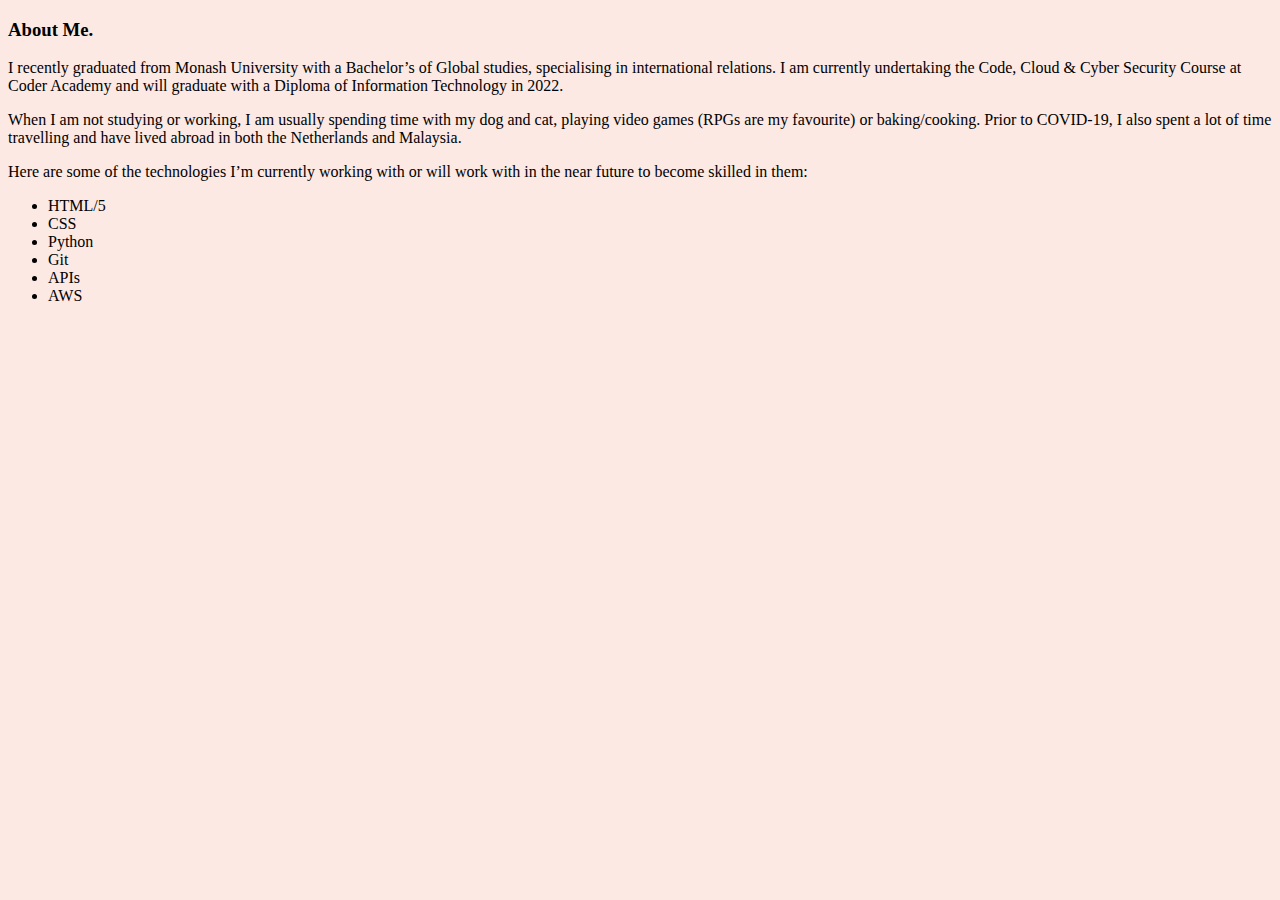
==== about.html @ 444ffc5e "Added text to all files and logo" ====
<!DOCTYPE html>
<html>
    <head>
        <title>Georgie Liefman | About Me</title>
        <link rel="stylesheet" type="text/css" href="styles.css">
        <link rel="icon" href="images/favicon.ico" type="image/x-icon" alt="logo"/>
    </head> 
    <body>
       
        <section>
            <header>
                <h3>About Me.</h3>
            </header>
            <p>I recently graduated from Monash University with a Bachelor’s of Global studies, 
                specialising in international relations. I am currently undertaking the Code, 
                Cloud & Cyber Security Course at Coder Academy and will graduate with a Diploma 
                of Information Technology in 2022.</p>
            <p>When I am not studying or working, I am usually spending time with my dog and cat, 
                playing video games (RPGs are my favourite) or baking/cooking. Prior to COVID-19, 
                I also spent a lot of time travelling and have lived abroad in both the Netherlands 
                and Malaysia.</p>
        </section>
        <section>
            <p>Here are some of the technologies I’m currently working with or will work with in 
                the near future to become skilled in them:</p>
            <uL>
                <li>HTML/5</li>
                <li>CSS</li>
                <li>Python</li>
                <li>Git</li>
                <li>APIs</li>
                <li>AWS</li>
            </uL>
        </section>
        
        
    </body>
</html>
---- styles.css ----
body {
    background-color: #fce9e4;
}

/* colour of font - #1b1f26 */
/* palevioletred - #e4578f, #f5a189 - lightsalmon, #f5a189 lightsalmon */
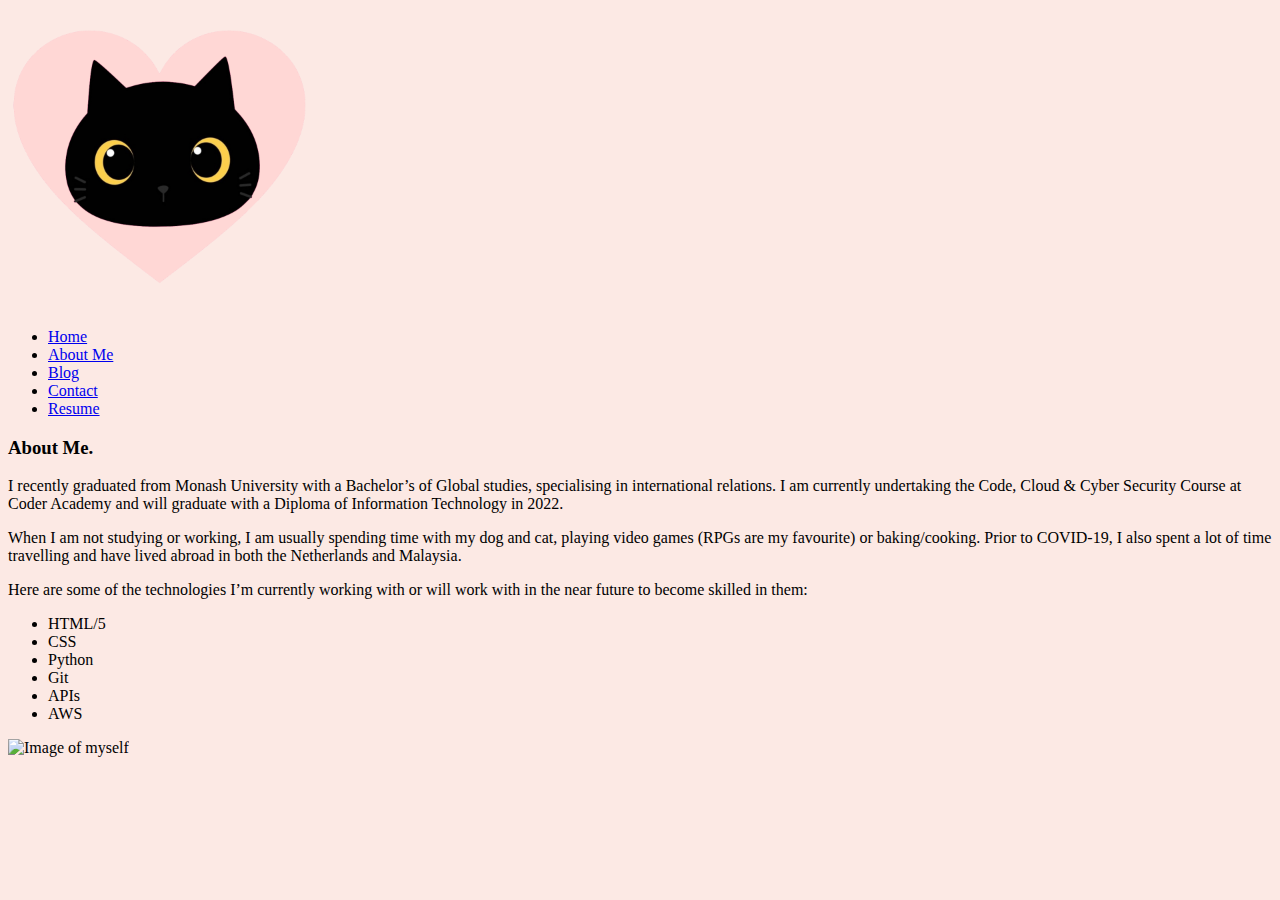
==== commit e2dadc8e: "HTML for navbar" ====
--- a/about.html
+++ b/about.html
@@ -6,7 +6,16 @@
         <link rel="icon" href="images/favicon.ico" type="image/x-icon" alt="logo"/>
     </head> 
     <body>
-       
+        <nav class="navbar">
+            <img src="Images/logo.png" alt="logo" id="logo">
+            <ul class="nav-links" id="navigation">
+                <li class="nav-item"><a href="index.html">Home</a></li>
+                <li class="nav-item"><a href="about.html">About Me</a></li>
+                <li class="nav-item"><a href="blogs.html">Blog</a></li>
+                <li class="nav-item"><a href="contact.html">Contact</a></li>
+                <li class="nav-item"><a href="Resume/Georgie Liefman | Resume.pdf" target="_blank">Resume</a></li>
+            </ul>
+        </nav>
         <section>
             <header>
                 <h3>About Me.</h3>
@@ -32,7 +41,7 @@
                 <li>AWS</li>
             </uL>
         </section>
-        
+        <img src="Images/me.png" alt="Image of myself" id="selfie">
         
     </body>
 </html>--- a/styles.css
+++ b/styles.css
@@ -2,5 +2,19 @@
     background-color: #fce9e4;
 }
 
+
+#logo {
+    height: auto; 
+    width: auto; 
+    max-width: 300px; 
+    max-height: 300px;
+}
+
+#selfie {
+    height: auto; 
+    width: auto; 
+    max-width: 300px; 
+    max-height: 300px;
+}
 /* colour of font - #1b1f26 */
 /* palevioletred - #e4578f, #f5a189 - lightsalmon, #f5a189 lightsalmon */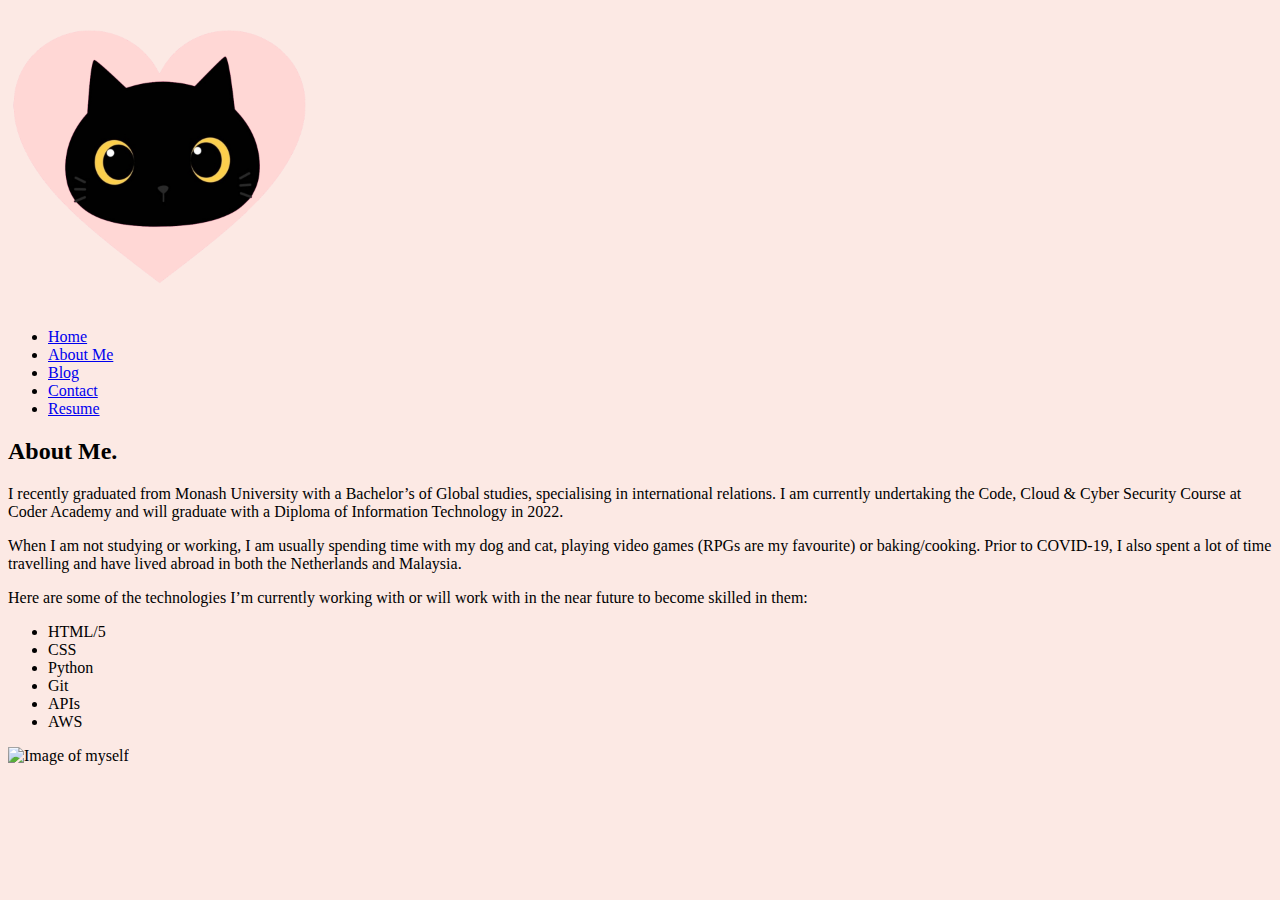
==== commit 54f2c02b: "text for blog posts" ====
--- a/about.html
+++ b/about.html
@@ -18,7 +18,7 @@
         </nav>
         <section>
             <header>
-                <h3>About Me.</h3>
+                <h2>About Me.</h2>
             </header>
             <p>I recently graduated from Monash University with a Bachelor’s of Global studies, 
                 specialising in international relations. I am currently undertaking the Code, 
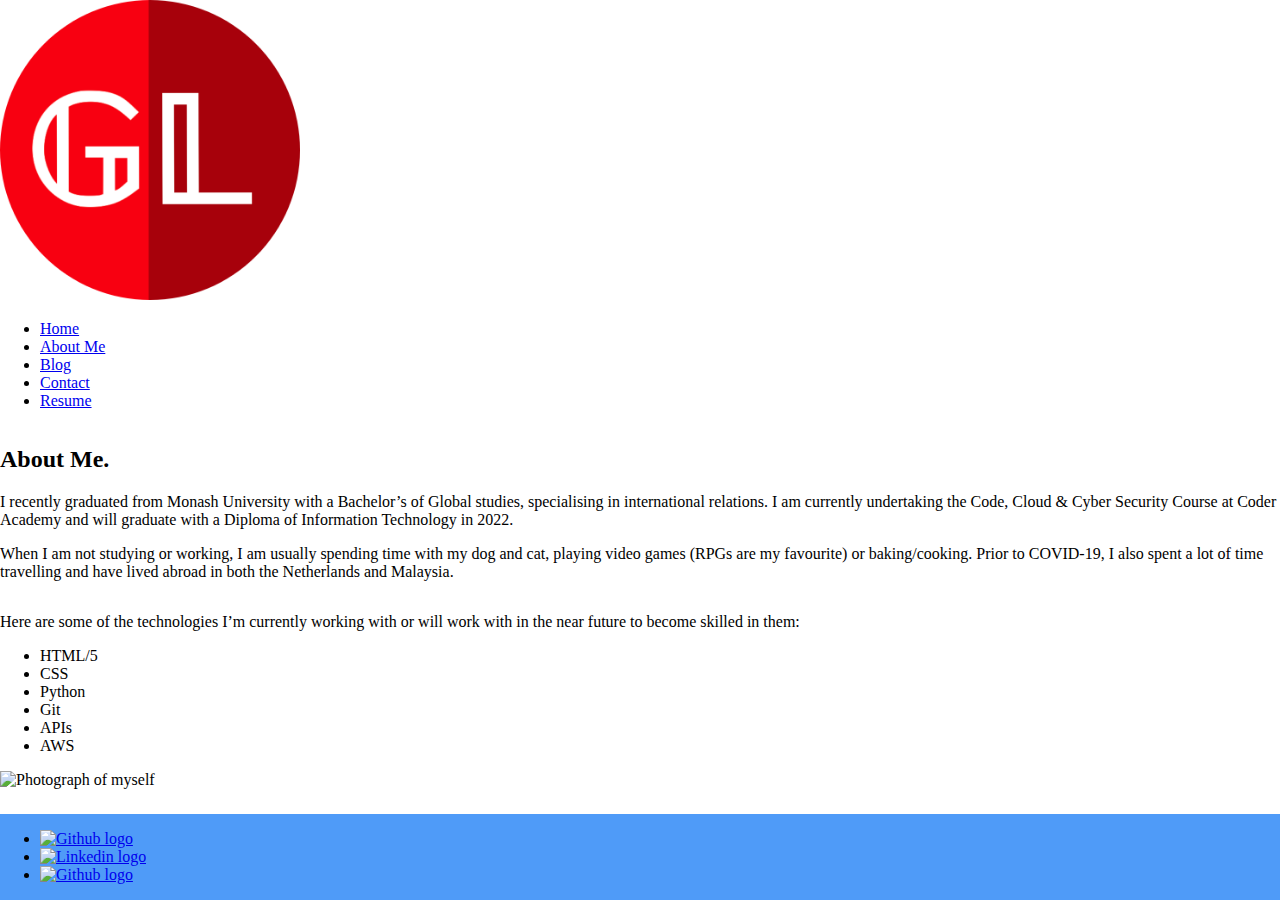
==== commit 690d768b: "hamburger menu progress and images" ====
--- a/about.html
+++ b/about.html
@@ -1,11 +1,12 @@
 <!DOCTYPE html>
-<html>
+<html lang="en">
     <head>
         <title>Georgie Liefman | About Me</title>
         <link rel="stylesheet" type="text/css" href="styles.css">
         <link rel="icon" href="images/favicon.ico" type="image/x-icon" alt="logo"/>
     </head> 
     <body>
+        <!-- Navigation bar -->
         <nav class="navbar">
             <img src="Images/logo.png" alt="logo" id="logo">
             <ul class="nav-links" id="navigation">
@@ -16,6 +17,7 @@
                 <li class="nav-item"><a href="Resume/Georgie Liefman | Resume.pdf" target="_blank">Resume</a></li>
             </ul>
         </nav>
+        <!-- Section discussing my study history and interests -->
         <section>
             <header>
                 <h2>About Me.</h2>
@@ -29,6 +31,7 @@
                 I also spent a lot of time travelling and have lived abroad in both the Netherlands 
                 and Malaysia.</p>
         </section>
+        <!-- Section discussing technologies I work with/will work with -->
         <section>
             <p>Here are some of the technologies I’m currently working with or will work with in 
                 the near future to become skilled in them:</p>
@@ -41,7 +44,25 @@
                 <li>AWS</li>
             </uL>
         </section>
-        <img src="Images/me.png" alt="Image of myself" id="selfie">
-        
+        <img src="Images/me.png" alt="Photograph of myself" id="selfie">
+        <!-- Footer containing soical media links -->
+        <footer>
+            <ul class="footer_social">
+                <li>
+                    <a target="_blank" href="https://github.com/GeorgieLiefman">
+                        <img src="Images/github_footer.png" alt="Github logo">
+                    </a>
+                </li>
+                <li>
+                    <a target="_blank" href="https://www.linkedin.com/in/georgie-liefman-459260213/">
+                        <img src="Images/linkedin_footer.png" alt="Linkedin logo">
+                    </a>
+                </li>
+                <li>
+                    <a target="_blank" href="mailto: gkb.liefman@gmail.com">
+                        <img src="Images/gmail_footer.png" alt="Github logo">
+                    </a>
+                </li>
+        </footer>
     </body>
 </html>--- a/styles.css
+++ b/styles.css
@@ -1,8 +1,69 @@
+html, body {
+        margin: 0;
+        padding: 0;
+  }
+
 body {
-    background-color: #fce9e4;
+    background-color: #white;
+    min-height: 100vh;
+    min-width: 100vw;
+    display: flex;
+    flex-direction: column;
 }
 
+footer {
+    background-color: #4f9bf8;
+    position: fixed;
+    bottom: 0px;
+    width: 100%;
+    display: flex;
+    flex-direction: column;
+    justify-content: center;
+    margin-top: auto;
+    margin-bottom: auto;
+}
 
+#copyright_info{
+    border:1px solid black;
+    text-align: center;
+}
+
+#sitemap {
+    border:1px solid black;
+    text-align: center;
+}
+
+#footer-images {
+    border:1px solid black;
+    display: inline;
+}
+
+#footer-images ul {
+    padding: 0;
+    display: inline;
+  }
+  
+#footer-images li {
+    list-style: none;
+    margin: 0 10px;
+    display: inline;
+  }
+
+  #footer-images img {
+    display: inline;
+    margin-left: auto;
+    margin-right: auto;
+    max-width: 40px;
+  }
+
+  #footer-images a {
+    display: flex;
+    flex-direction: row;
+    display: inline-block;
+    margin-left: auto;
+    margin-right: auto;
+  }
+  
 #logo {
     height: auto; 
     width: auto; 
@@ -11,10 +72,8 @@
 }
 
 #selfie {
-    height: auto; 
-    width: auto; 
-    max-width: 300px; 
-    max-height: 300px;
+        width: 100%;
+        height: auto;
 }
 /* colour of font - #1b1f26 */
 /* palevioletred - #e4578f, #f5a189 - lightsalmon, #f5a189 lightsalmon */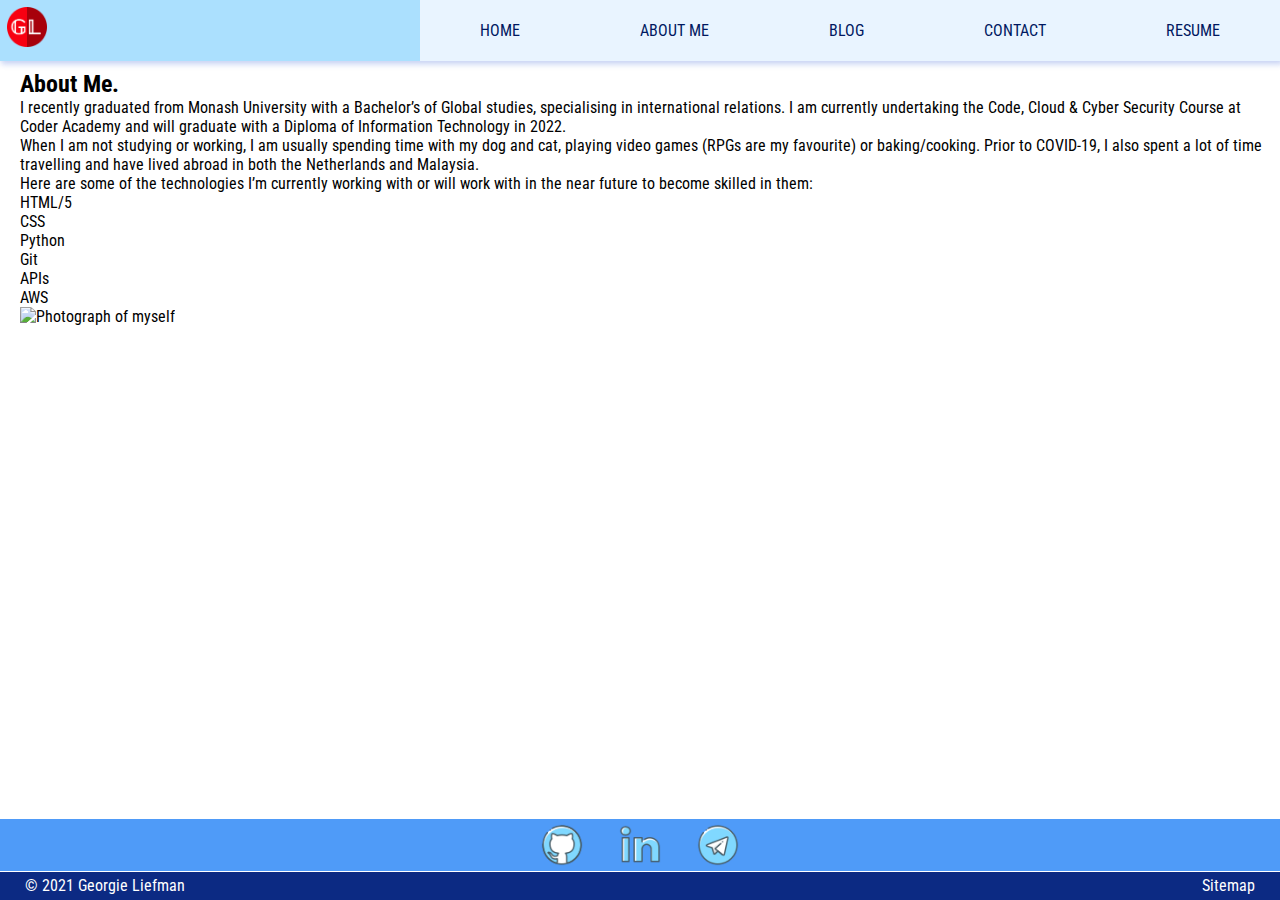
==== commit 1ed3b2f2: "adding updated footer to pages" ====
--- a/about.html
+++ b/about.html
@@ -4,65 +4,66 @@
         <title>Georgie Liefman | About Me</title>
         <link rel="stylesheet" type="text/css" href="styles.css">
         <link rel="icon" href="images/favicon.ico" type="image/x-icon" alt="logo"/>
+        <style>
+            @import url('https://fonts.googleapis.com/css2?family=Roboto+Condensed:wght@400;700&display=swap');
+        </style>
     </head> 
     <body>
         <!-- Navigation bar -->
-        <nav class="navbar">
-            <img src="Images/logo.png" alt="logo" id="logo">
-            <ul class="nav-links" id="navigation">
-                <li class="nav-item"><a href="index.html">Home</a></li>
-                <li class="nav-item"><a href="about.html">About Me</a></li>
-                <li class="nav-item"><a href="blogs.html">Blog</a></li>
-                <li class="nav-item"><a href="contact.html">Contact</a></li>
-                <li class="nav-item"><a href="Resume/Georgie Liefman | Resume.pdf" target="_blank">Resume</a></li>
+        <nav class="top_bar">
+            <a href="index.html" class="logo">
+                <img src="Images/logo.png" alt="logo">
+            </a>
+            <input class="button" type="checkbox" id="button" />
+            <label class="display" for="button"><span class="navigation"></span></label>
+            <ul class="links">
+            <li class="nav-item"><a href="index.html">HOME</a></li>
+                <li class="nav-item"><a href="about.html">ABOUT ME</a></li>
+                <li class="nav-item"><a href="blogs.html">BLOG</a></li>
+                <li class="nav-item"><a href="contact.html">CONTACT</a></li>
+                <li class="nav-item"><a href="Resume/Georgie Liefman | Resume.pdf" target="_blank">RESUME</a></li>
             </ul>
         </nav>
-        <!-- Section discussing my study history and interests -->
-        <section>
-            <header>
-                <h2>About Me.</h2>
-            </header>
-            <p>I recently graduated from Monash University with a Bachelor’s of Global studies, 
-                specialising in international relations. I am currently undertaking the Code, 
-                Cloud & Cyber Security Course at Coder Academy and will graduate with a Diploma 
-                of Information Technology in 2022.</p>
-            <p>When I am not studying or working, I am usually spending time with my dog and cat, 
-                playing video games (RPGs are my favourite) or baking/cooking. Prior to COVID-19, 
-                I also spent a lot of time travelling and have lived abroad in both the Netherlands 
-                and Malaysia.</p>
-        </section>
-        <!-- Section discussing technologies I work with/will work with -->
-        <section>
-            <p>Here are some of the technologies I’m currently working with or will work with in 
-                the near future to become skilled in them:</p>
-            <uL>
-                <li>HTML/5</li>
-                <li>CSS</li>
-                <li>Python</li>
-                <li>Git</li>
-                <li>APIs</li>
-                <li>AWS</li>
-            </uL>
-        </section>
-        <img src="Images/me.png" alt="Photograph of myself" id="selfie">
-        <!-- Footer containing soical media links -->
+        <div class ="page_contents">
+            <!-- Section discussing my study history and interests -->
+            <section>
+                <header>
+                    <h2>About Me.</h2>
+                </header>
+                <p>I recently graduated from Monash University with a Bachelor’s of Global studies, specialising in international relations. I am currently undertaking the Code, Cloud & Cyber Security Course at Coder Academy and will graduate with a Diploma of Information Technology in 2022.</p>
+                <p>When I am not studying or working, I am usually spending time with my dog and cat, playing video games (RPGs are my favourite) or baking/cooking. Prior to COVID-19, I also spent a lot of time travelling and have lived abroad in both the Netherlands and Malaysia.</p>
+            </section>
+            <!-- Section discussing technologies I work with/will work with -->
+            <section>
+                <p>Here are some of the technologies I’m currently working with or will work with in the near future to become skilled in them:</p>
+                <uL>
+                    <li>HTML/5</li>
+                    <li>CSS</li>
+                    <li>Python</li>
+                    <li>Git</li>
+                    <li>APIs</li>
+                    <li>AWS</li>
+                </uL>
+            </section>
+            <img src="Images/me.png" alt="Photograph of myself" id="selfie">
+        </div>
+        <!-- Page footer -->
         <footer>
-            <ul class="footer_social">
-                <li>
-                    <a target="_blank" href="https://github.com/GeorgieLiefman">
-                        <img src="Images/github_footer.png" alt="Github logo">
-                    </a>
-                </li>
-                <li>
-                    <a target="_blank" href="https://www.linkedin.com/in/georgie-liefman-459260213/">
-                        <img src="Images/linkedin_footer.png" alt="Linkedin logo">
-                    </a>
-                </li>
-                <li>
-                    <a target="_blank" href="mailto: gkb.liefman@gmail.com">
-                        <img src="Images/gmail_footer.png" alt="Github logo">
-                    </a>
-                </li>
+            <!-- Social media footer section -->
+            <section class="sm_icons">
+                <ul class="sm_list">
+                    <li><a target="_blank" href="https://github.com/GeorgieLiefman"><img src="Images/social_media_logos/github_footer.png" alt="Github logo"></a></li>
+                    <li><a target="_blank" href="https://www.linkedin.com/in/georgie-liefman-459260213/"><img src="Images/social_media_logos/linkedin_footer.png" alt="Linkedin logo"></a></li>
+                    <li><a target="_blank" href="mailto: gkb.liefman@gmail.com"></a><img src="Images/social_media_logos/mail_footer.png" alt="Mail logo"></a></li>
+                </ul>
+            </section>
+            <!-- Copyright and sitemap footer section -->
+            <section class="copy_map_info">
+                <ul class="copy_map_info_list">
+                    <li>&copy; 2021 Georgie Liefman</li>
+                    <li><a href="#" target="_blank">Sitemap</a></li>
+                </ul>
+            </section>
         </footer>
     </body>
 </html>--- a/styles.css
+++ b/styles.css
@@ -1,14 +1,167 @@
 html, body {
-        margin: 0;
-        padding: 0;
+    margin: 0;
+    padding: 0;
   }
 
 body {
-    background-color: #white;
+    margin: 0;
+    font-family: 'Roboto Condensed', sans-serif;
+    background-color: white;
     min-height: 100vh;
     min-width: 100vw;
     display: flex;
     flex-direction: column;
+}
+ 
+  /* Top navigation bar with links to other pages and logo styling */
+  
+.top_bar { 
+    background-color: #abe0fe;
+    box-shadow: 2px 2px 6px 1px rgba(18, 65, 206, 0.247);
+    position: fixed;
+    width: 100%;
+    height: auto;
+    font-family: 'Roboto Condensed', sans-serif; 
+}
+  
+.top_bar ul {
+    margin: 0;
+    padding: 0;
+    list-style: none;
+    overflow: hidden;
+    background-color:rgb(233, 244, 255);
+}
+  
+.top_bar li a {
+    display: block;
+    padding: 15px 15px;
+    border-right: 6px hidden #1242ce;
+    text-decoration: none;
+    color: #001861;
+}
+  
+.top_bar li a:hover,
+.top_bar .button:hover {
+    font-size: 20px;
+    color: #1242ce;
+    font-weight: bold;
+}
+  
+.top_bar .logo img{
+    max-height: 40px;
+    max-width: 40px;
+    padding: 7px 7px;
+}
+  
+/* Transition to open drop-down menu */
+  
+.top_bar .links {
+    clear: both;
+    max-height: 0px;
+    transition: max-height .4s linear;
+}
+  
+  /* Drop-down menu display */
+  
+.top_bar .display {
+    cursor: pointer;
+    display: inline-block;
+    float: right;
+    padding: 30px 19px;
+    position: relative;
+  }
+  
+.top_bar .display .navigation {
+    background: #f80011;
+    display: block;
+    height: 1.5px;
+    position: relative;
+    transition: .15s linear;
+    width: 22px;
+}
+  
+.top_bar .display .navigation:before,
+.top_bar .display .navigation:after {
+    background: #f80011;
+    content: '';
+    display: block;
+    height: 100%;
+    position: absolute;
+    transition:  .15s linear;
+    width: 100%;
+}
+
+.top_bar .display .navigation:before {
+    top: 6px;
+}
+
+.top_bar .display .navigation:after {
+    top: -6px;
+}
+
+/* Button to control drop-down menu */
+
+.top_bar .button {
+    display: none;
+}
+
+.top_bar .button:checked ~ .links {
+    max-height: 600px;
+}
+
+.top_bar .button:checked ~ .display .navigation {
+    background: transparent;
+}
+
+.top_bar .button:checked ~ .display .navigation:before {
+    transform: rotate(-45deg);
+}
+
+.top_bar .button:checked ~ .display .navigation:after {
+    transform: rotate(45deg);
+}
+
+.top_bar .button:checked ~ .display:not(.steps) .navigation:before,
+.top_bar .button:checked ~ .display:not(.steps) .navigation:after {
+    top: 1px;
+}
+
+/* Navigation bar display for medium devices (landscape tablets, 768px and up) */
+
+@media only screen and (min-width: 768px) {
+    .top_bar li {
+        float: left;
+    }
+    .top_bar li a {
+        padding: 21px 40px;
+    }
+    .top_bar .links {
+        clear: none;
+        float: right;
+        max-height: none;
+    }
+    .top_bar .display {
+        display: none;
+    }
+}
+
+/* Navigation bar display for large devices (laptops/desktops, 992px and up) */
+
+@media only screen and (min-width: 992px) {
+    .top_bar li {
+        float: left;
+    }
+    .top_bar li a {
+        padding: 21px 60px;
+    }
+    .top_bar .links {
+        clear: none;
+        float: right;
+        max-height: none;
+    }
+    .top_bar .display {
+        display: none;
+    }
 }
 
 footer {
@@ -23,46 +176,115 @@
     margin-bottom: auto;
 }
 
-#copyright_info{
-    border:1px solid black;
-    text-align: center;
-}
-
-#sitemap {
-    border:1px solid black;
-    text-align: center;
-}
-
-#footer-images {
-    border:1px solid black;
-    display: inline;
-}
-
-#footer-images ul {
+/* General display for footer */
+* {
+    
+    margin: 0;
     padding: 0;
-    display: inline;
-  }
-  
-#footer-images li {
+  }
+
+ul {
     list-style: none;
-    margin: 0 10px;
-    display: inline;
-  }
-
-  #footer-images img {
-    display: inline;
-    margin-left: auto;
-    margin-right: auto;
-    max-width: 40px;
-  }
-
-  #footer-images a {
-    display: flex;
-    flex-direction: row;
-    display: inline-block;
-    margin-left: auto;
-    margin-right: auto;
-  }
+    padding-left: 0;
+  }
+
+footer {
+    background-color: #4f9bf8;
+    color: #ffffff;
+    font-size: 11pt;
+    line-height: 0;
+  }
+
+footer a {
+    text-decoration: none;
+    color: #ffffff;
+  }
+
+a:hover {
+    color: #f80011;
+  }
+  
+  /* Command makes footer stick to bottom of the page and margins for page content*/
+  
+.page_contents {
+    flex: 1;
+    margin-top: 70px;
+    margin-left: 20px;
+  }
+
+  /* Display for section containing icons and links to social media */
+
+  sm_icons {
+    padding: 0px 20px;
+  }
+
+.sm_list {
+    display: flex;
+    justify-content: center;
+    border-bottom: 1px #ffffff ridge; 
+  }
+
+.sm_list li {
+    margin: 5px;
+    padding: 0px 3px;
+  }
+
+.sm_list img {
+    max-width: 33px;
+    max-height: 33px;
+  }
+
+  /* Display for section containing copyright info and link to sitemap */
+
+.copy_map_info {
+    padding: 14px 25px;
+    background-color: #0c2a83;
+  }
+
+.copy_map_info_list {
+    width: 100%;
+    display: flex;
+    flex-wrap: wrap;
+    justify-content: space-between;
+  }
+
+.copy_map_info_list li {
+    margin: 0px 0px;
+    white-space: normal;
+  }
+ 
+/* Footer bar display for medium devices (landscape tablets, 768px and up) */
+
+@media only screen and (min-width: 768px) {
+    footer {
+        font-size: 12pt;
+      }
+
+      .sm_list img {
+        max-width: 35px;
+        max-height: 35px;
+      }
+    
+      .sm_list li {
+        padding: 0px 10px;
+      }
+}
+
+/* Footer bar display for large devices (laptops/desktops, 992px and up) */
+
+@media only screen and (min-width: 992px) {
+    footer {
+        font-size: 12pt;
+      }      
+    
+    .sm_list img {
+        max-width: 42px;
+        max-height: 42px;
+    }
+
+    .sm_list li {
+        padding: 0px 13px;
+    }
   
 #logo {
     height: auto; 
@@ -70,10 +292,3 @@
     max-width: 300px; 
     max-height: 300px;
 }
-
-#selfie {
-        width: 100%;
-        height: auto;
-}
-/* colour of font - #1b1f26 */
-/* palevioletred - #e4578f, #f5a189 - lightsalmon, #f5a189 lightsalmon */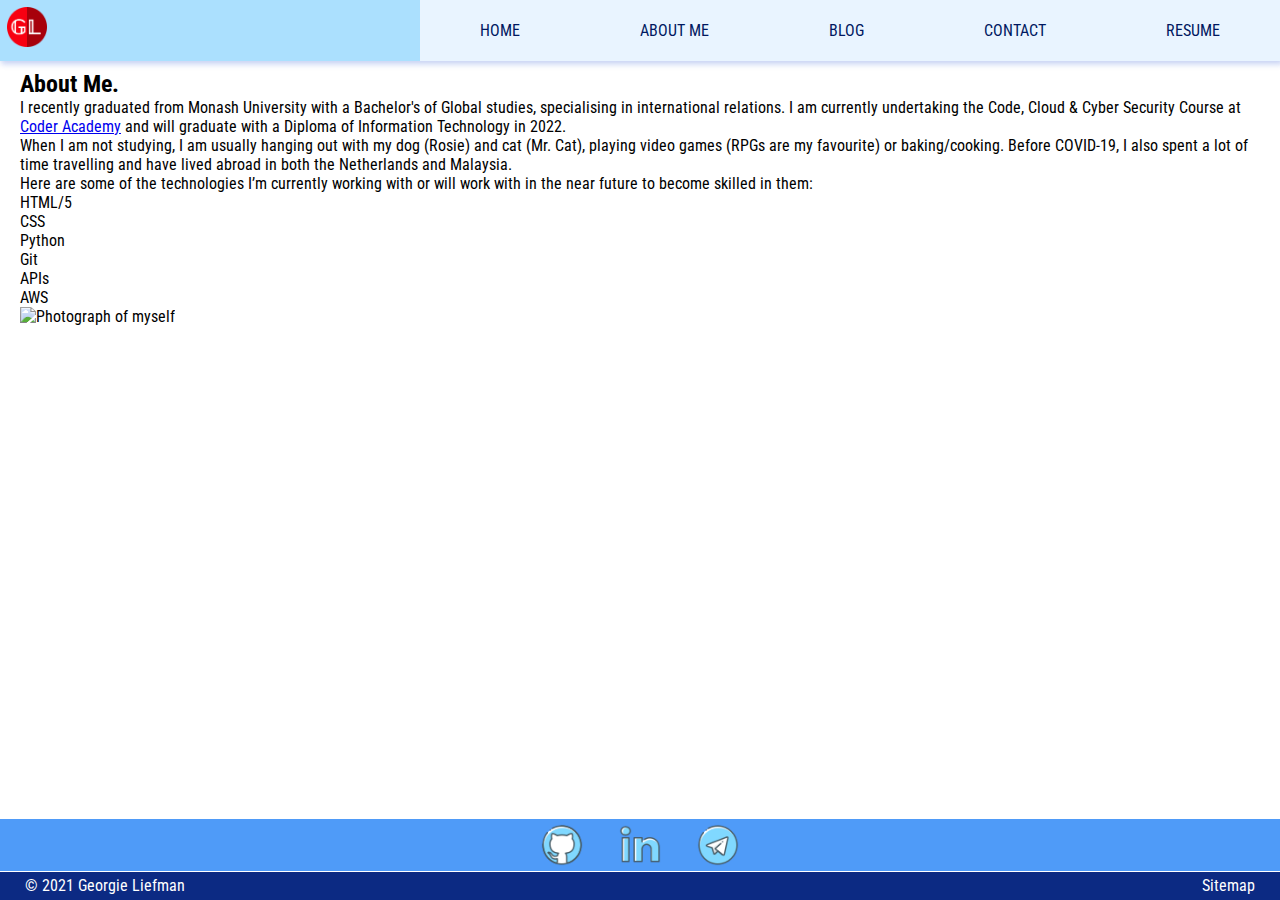
==== commit 2a52a38e: "xml sitemap" ====
--- a/about.html
+++ b/about.html
@@ -2,7 +2,8 @@
 <html lang="en">
     <head>
         <title>Georgie Liefman | About Me</title>
-        <link rel="stylesheet" type="text/css" href="styles.css">
+        <meta name="viewport" content="width=device-width, initial-scale=1.0">
+        <link rel="stylesheet" type="text/css" href="about.css">
         <link rel="icon" href="images/favicon.ico" type="image/x-icon" alt="logo"/>
         <style>
             @import url('https://fonts.googleapis.com/css2?family=Roboto+Condensed:wght@400;700&display=swap');
@@ -12,7 +13,7 @@
         <!-- Navigation bar -->
         <nav class="top_bar">
             <a href="index.html" class="logo">
-                <img src="Images/logo.png" alt="logo">
+                <img src="Images/logo.png" alt="My slogo">
             </a>
             <input class="button" type="checkbox" id="button" />
             <label class="display" for="button"><span class="navigation"></span></label>
@@ -26,26 +27,30 @@
         </nav>
         <div class ="page_contents">
             <!-- Section discussing my study history and interests -->
-            <section>
-                <header>
-                    <h2>About Me.</h2>
-                </header>
-                <p>I recently graduated from Monash University with a Bachelor’s of Global studies, specialising in international relations. I am currently undertaking the Code, Cloud & Cyber Security Course at Coder Academy and will graduate with a Diploma of Information Technology in 2022.</p>
-                <p>When I am not studying or working, I am usually spending time with my dog and cat, playing video games (RPGs are my favourite) or baking/cooking. Prior to COVID-19, I also spent a lot of time travelling and have lived abroad in both the Netherlands and Malaysia.</p>
-            </section>
-            <!-- Section discussing technologies I work with/will work with -->
-            <section>
-                <p>Here are some of the technologies I’m currently working with or will work with in the near future to become skilled in them:</p>
-                <uL>
-                    <li>HTML/5</li>
-                    <li>CSS</li>
-                    <li>Python</li>
-                    <li>Git</li>
-                    <li>APIs</li>
-                    <li>AWS</li>
-                </uL>
-            </section>
-            <img src="Images/me.png" alt="Photograph of myself" id="selfie">
+            <div class="text_and_list">
+                <section class="text">
+                    <header>
+                        <h2>About Me.</h2>
+                    </header>
+                    <p>I recently graduated from Monash University with a Bachelor's of Global studies, specialising in international relations. I am currently undertaking the Code, Cloud & Cyber Security Course at <a href="https://coderacademy.edu.au/coding-courses/cyber-security-course" id=coder_academy target="blank">Coder Academy</a> and will graduate with a Diploma of Information Technology in 2022.</p>
+                    <p>When I am not studying, I am usually hanging out with my dog (Rosie) and cat (Mr. Cat), playing video games (RPGs are my favourite) or baking/cooking. Before COVID-19, I also spent a lot of time travelling and have lived abroad in both the Netherlands and Malaysia.</p>
+                </section>
+                <!-- Section discussing technologies I work with/will work with -->
+                <section class="skills_overview">
+                    <p>Here are some of the technologies I’m currently working with or will work with in the near future to become skilled in them:</p>
+                    <ul>
+                        <li>HTML/5</li>
+                        <li>CSS</li>
+                        <li>Python</li>
+                        <li>Git</li>
+                        <li>APIs</li>
+                        <li>AWS</li>
+                    </ul>
+                </section>
+            </div>
+            <div class="image">
+                <img src="Images/me.png" alt="Photograph of myself">
+            </div>
         </div>
         <!-- Page footer -->
         <footer>
@@ -54,14 +59,14 @@
                 <ul class="sm_list">
                     <li><a target="_blank" href="https://github.com/GeorgieLiefman"><img src="Images/social_media_logos/github_footer.png" alt="Github logo"></a></li>
                     <li><a target="_blank" href="https://www.linkedin.com/in/georgie-liefman-459260213/"><img src="Images/social_media_logos/linkedin_footer.png" alt="Linkedin logo"></a></li>
-                    <li><a target="_blank" href="mailto: gkb.liefman@gmail.com"></a><img src="Images/social_media_logos/mail_footer.png" alt="Mail logo"></a></li>
+                    <li><a target="_blank" href="mailto:gkb.liefman@gmail.com"><img src="Images/social_media_logos/mail_footer.png" alt="Mail logo"></a></li>
                 </ul>
             </section>
             <!-- Copyright and sitemap footer section -->
             <section class="copy_map_info">
                 <ul class="copy_map_info_list">
                     <li>&copy; 2021 Georgie Liefman</li>
-                    <li><a href="#" target="_blank">Sitemap</a></li>
+                    <li><a href="sitemap.xml" target="_blank">Sitemap</a></li>
                 </ul>
             </section>
         </footer>
--- a/about.css
+++ b/about.css
@@ -0,0 +1,288 @@
+html, body {
+    margin: 0;
+    padding: 0;
+  }
+
+body {
+    margin: 0;
+    font-family: 'Roboto Condensed', sans-serif;
+    background-color: white;
+    min-height: 100vh;
+    min-width: 100vw;
+    display: flex;
+    flex-direction: column;
+}
+ 
+  /* Top navigation bar with links to other pages and logo styling */
+  
+.top_bar { 
+    background-color: #abe0fe;
+    box-shadow: 2px 2px 6px 1px rgba(18, 65, 206, 0.247);
+    position: fixed;
+    width: 100%;
+    height: auto;
+    font-family: 'Roboto Condensed', sans-serif; 
+}
+  
+.top_bar ul {
+    margin: 0;
+    padding: 0;
+    list-style: none;
+    overflow: hidden;
+    background-color:rgb(233, 244, 255);
+}
+  
+.top_bar li a {
+    display: block;
+    padding: 15px 15px;
+    border-right: 6px hidden #1242ce;
+    text-decoration: none;
+    color: #001861;
+}
+  
+.top_bar li a:hover,
+.top_bar .button:hover {
+    font-size: 20px;
+    color: #1242ce;
+    font-weight: bold;
+}
+  
+.top_bar .logo img{
+    max-height: 40px;
+    max-width: 40px;
+    padding: 7px 7px;
+}
+  
+/* Transition to open drop-down menu */
+  
+.top_bar .links {
+    clear: both;
+    max-height: 0px;
+    transition: max-height .4s linear;
+}
+  
+  /* Drop-down menu display */
+  
+.top_bar .display {
+    cursor: pointer;
+    display: inline-block;
+    float: right;
+    padding: 30px 19px;
+    position: relative;
+  }
+  
+.top_bar .display .navigation {
+    background: #f80011;
+    display: block;
+    height: 1.5px;
+    position: relative;
+    transition: .15s linear;
+    width: 22px;
+}
+  
+.top_bar .display .navigation:before,
+.top_bar .display .navigation:after {
+    background: #f80011;
+    content: '';
+    display: block;
+    height: 100%;
+    position: absolute;
+    transition:  .15s linear;
+    width: 100%;
+}
+
+.top_bar .display .navigation:before {
+    top: 6px;
+}
+
+.top_bar .display .navigation:after {
+    top: -6px;
+}
+
+/* Button to control drop-down menu */
+
+.top_bar .button {
+    display: none;
+}
+
+.top_bar .button:checked ~ .links {
+    max-height: 600px;
+}
+
+.top_bar .button:checked ~ .display .navigation {
+    background: transparent;
+}
+
+.top_bar .button:checked ~ .display .navigation:before {
+    transform: rotate(-45deg);
+}
+
+.top_bar .button:checked ~ .display .navigation:after {
+    transform: rotate(45deg);
+}
+
+.top_bar .button:checked ~ .display:not(.steps) .navigation:before,
+.top_bar .button:checked ~ .display:not(.steps) .navigation:after {
+    top: 1px;
+}
+
+/* Navigation bar display for medium devices (landscape tablets, 768px and up) */
+
+@media only screen and (min-width: 768px) {
+    .top_bar li {
+        float: left;
+    }
+    .top_bar li a {
+        padding: 21px 40px;
+    }
+    .top_bar .links {
+        clear: none;
+        float: right;
+        max-height: none;
+    }
+    .top_bar .display {
+        display: none;
+    }
+}
+
+/* Navigation bar display for large devices (laptops/desktops, 992px and up) */
+
+@media only screen and (min-width: 992px) {
+    .top_bar li {
+        float: left;
+    }
+    .top_bar li a {
+        padding: 21px 60px;
+    }
+    .top_bar .links {
+        clear: none;
+        float: right;
+        max-height: none;
+    }
+    .top_bar .display {
+        display: none;
+    }
+}
+
+footer {
+    background-color: #4f9bf8;
+    position: fixed;
+    bottom: 0px;
+    width: 100%;
+    display: flex;
+    flex-direction: column;
+    justify-content: center;
+    margin-top: auto;
+    margin-bottom: auto;
+}
+
+/* General display for footer */
+* {
+    
+    margin: 0;
+    padding: 0;
+  }
+
+ul {
+    list-style: none;
+    padding-left: 0;
+  }
+
+footer {
+    background-color: #4f9bf8;
+    color: #ffffff;
+    font-size: 11pt;
+    line-height: 0;
+  }
+
+footer a {
+    text-decoration: none;
+    color: #ffffff;
+  }
+
+a:hover {
+    color: #f80011;
+  }
+  
+  /* Command makes footer stick to bottom of the page and margins for page content*/
+  
+.page_contents {
+    flex: 1;
+    margin-top: 70px;
+    margin-left: 20px;
+  }
+
+  /* Display for section containing icons and links to social media */
+
+  sm_icons {
+    padding: 0px 20px;
+  }
+
+.sm_list {
+    display: flex;
+    justify-content: center;
+    border-bottom: 1px #ffffff ridge; 
+  }
+
+.sm_list li {
+    margin: 5px;
+    padding: 0px 3px;
+  }
+
+.sm_list img {
+    max-width: 33px;
+    max-height: 33px;
+  }
+
+  /* Display for section containing copyright info and link to sitemap */
+
+.copy_map_info {
+    padding: 14px 25px;
+    background-color: #0c2a83;
+  }
+
+.copy_map_info_list {
+    width: 100%;
+    display: flex;
+    flex-wrap: wrap;
+    justify-content: space-between;
+  }
+
+.copy_map_info_list li {
+    margin: 0px 0px;
+    white-space: normal;
+  }
+ 
+/* Footer bar display for medium devices (landscape tablets, 768px and up) */
+
+@media only screen and (min-width: 768px) {
+    footer {
+        font-size: 12pt;
+      }
+
+      .sm_list img {
+        max-width: 35px;
+        max-height: 35px;
+      }
+    
+      .sm_list li {
+        padding: 0px 10px;
+      }
+}
+
+/* Footer bar display for large devices (laptops/desktops, 992px and up) */
+
+@media only screen and (min-width: 992px) {
+    footer {
+        font-size: 12pt;
+      }      
+    
+    .sm_list img {
+        max-width: 42px;
+        max-height: 42px;
+    }
+
+    .sm_list li {
+        padding: 0px 13px;
+    }
+  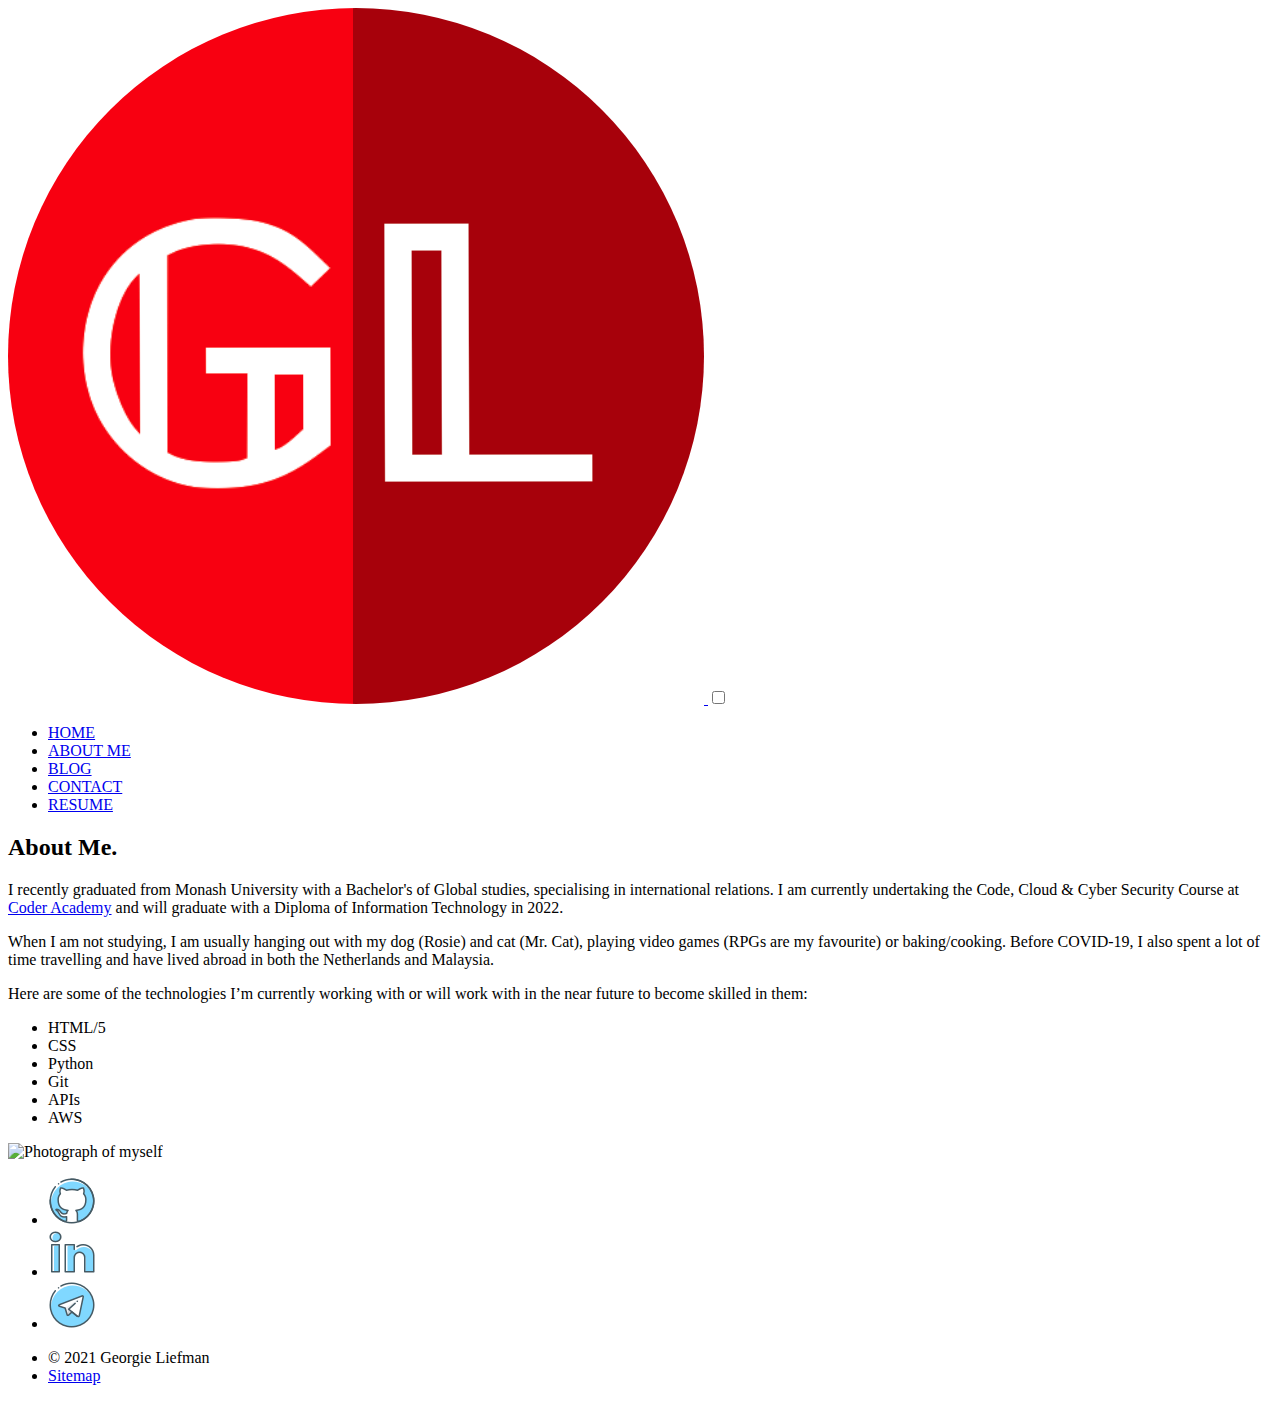
==== commit a394d2aa: "integrity hashes" ====
--- a/about.html
+++ b/about.html
@@ -3,7 +3,7 @@
     <head>
         <title>Georgie Liefman | About Me</title>
         <meta name="viewport" content="width=device-width, initial-scale=1.0">
-        <link rel="stylesheet" type="text/css" href="about.css">
+        <link rel="stylesheet" type="text/css" href="about.css" integrity="sha256-QwseBfJ5KVltjlkkhcblqJO3Kn0UtbMhYTo+SixzAvw= sha384-Zq7lp9qVoAHP1ytmCWFEg0eqRn78ucdkGa3czvGocCF2MoQ65Pa842wh03b78pNg sha512-modV9YTNp1Z/IgkwGQMzwb1ZubiLlEJxSxfGOGZk+wnPs+bAxMV3z0F9OrrU+00vdoTnwIrMSqUWe8Uya8XD/g==" crossorigin="anonymous"/>
         <link rel="icon" href="images/favicon.ico" type="image/x-icon" alt="logo"/>
         <style>
             @import url('https://fonts.googleapis.com/css2?family=Roboto+Condensed:wght@400;700&display=swap');
